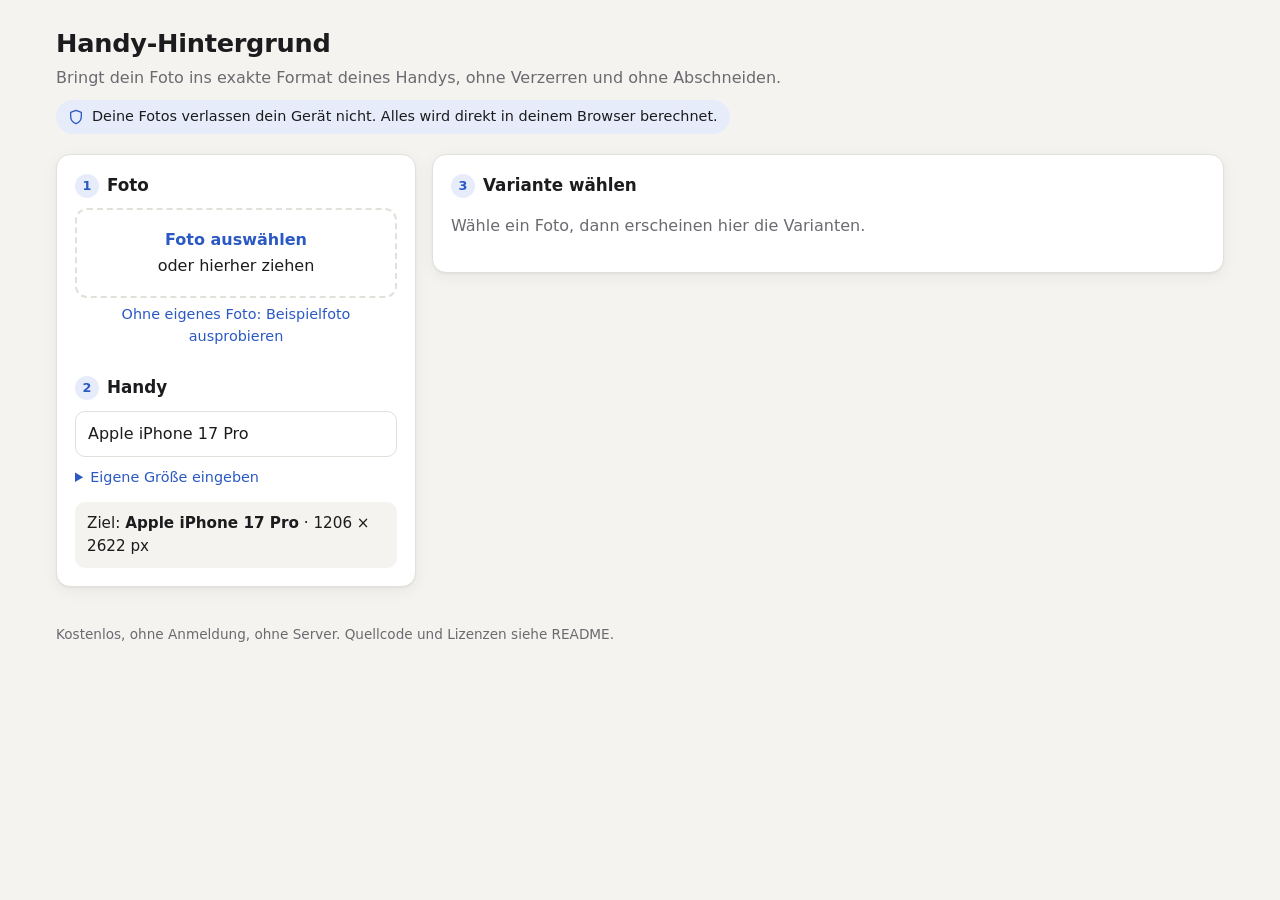
==== index.html @ 35142960 "Schritt 3: Upload, Geräteauswahl, Unschärfe-Variante und Export Co-Authored-By: Claude Opus 5.5 <nor" ====
<!doctype html>
<html lang="de">
<head>
<meta charset="utf-8">
<meta name="viewport" content="width=device-width, initial-scale=1">
<title>Handy-Hintergrund</title>
<meta name="description" content="Bringt ein Foto ins exakte Bildschirmformat deines Handys, ohne Verzerren und ohne Abschneiden. Alles läuft im Browser.">
<link rel="icon" href="data:image/svg+xml,%3Csvg xmlns='http://www.w3.org/2000/svg' viewBox='0 0 32 32'%3E%3Crect x='8' y='2' width='16' height='28' rx='4' fill='%232b59c3'/%3E%3Crect x='11' y='6' width='10' height='20' rx='1.5' fill='%23fff'/%3E%3C/svg%3E">
<link rel="stylesheet" href="css/style.css">
<script type="module" src="js/app.js"></script>
</head>
<body>
<header class="top">
  <h1>Handy-Hintergrund</h1>
  <p class="lead">Bringt dein Foto ins exakte Format deines Handys, ohne Verzerren und ohne Abschneiden.</p>
  <p class="privacy">
    <svg viewBox="0 0 24 24" aria-hidden="true"><path d="M12 2 4 5v6c0 5 3.4 9.4 8 11 4.6-1.6 8-6 8-11V5l-8-3Z" fill="none" stroke="currentColor" stroke-width="2" stroke-linejoin="round"/></svg>
    Deine Fotos verlassen dein Gerät nicht. Alles wird direkt in deinem Browser berechnet.
  </p>
</header>

<main class="layout">
  <section class="panel controls" aria-label="Einstellungen">
    <h2><span class="num">1</span> Foto</h2>
    <label class="dropzone" id="dropzone">
      <input type="file" id="fileInput" accept="image/*">
      <span class="dz-empty">
        <strong>Foto auswählen</strong>
        <span>oder hierher ziehen</span>
      </span>
      <span class="dz-loaded" hidden>
        <canvas id="sourceThumb"></canvas>
        <span>
          <strong id="sourceName"></strong>
          <span id="sourceInfo" class="muted"></span>
          <span class="link">Anderes Foto wählen</span>
        </span>
      </span>
    </label>
    <button type="button" class="text-btn" id="sampleBtn">Ohne eigenes Foto: Beispielfoto ausprobieren</button>
    <p class="error" id="fileError" role="alert" hidden></p>

    <h2><span class="num">2</span> Handy</h2>
    <button type="button" class="detected" id="detectedBtn" hidden></button>
    <div class="picker">
      <label for="deviceSearch" class="sr-only">Handymodell suchen</label>
      <input type="search" id="deviceSearch" placeholder="Modell suchen, z. B. Pixel 9" autocomplete="off"
             role="combobox" aria-expanded="false" aria-controls="deviceList" aria-autocomplete="list">
      <ul id="deviceList" role="listbox" hidden></ul>
    </div>
    <details class="custom" id="customBox">
      <summary>Eigene Größe eingeben</summary>
      <form id="customForm" class="custom-row">
        <label>Breite <input type="number" id="customW" min="100" max="8000" inputmode="numeric" required></label>
        <span aria-hidden="true">×</span>
        <label>Höhe <input type="number" id="customH" min="100" max="8000" inputmode="numeric" required></label>
        <button type="submit" class="btn small">Übernehmen</button>
      </form>
    </details>
    <p class="target" id="targetInfo"></p>
  </section>

  <section class="panel results" aria-label="Ergebnis">
    <h2><span class="num">3</span> Variante wählen</h2>
    <p class="muted" id="emptyHint">Wähle ein Foto, dann erscheinen hier die Varianten.</p>
    <p class="muted" id="fillInfo" hidden></p>
    <div class="cards" id="cards" role="radiogroup" aria-label="Varianten"></div>

    <div class="editor" id="editor" hidden>
      <div class="preview-wrap" id="previewWrap">
        <canvas id="preview" aria-label="Vorschau"></canvas>
      </div>
      <div class="editor-side">
        <div class="position" id="positionBox" hidden>
          <label for="positionSlider" id="positionLabel">Position</label>
          <input type="range" id="positionSlider" min="0" max="100" value="50">
          <p class="muted small">Tipp: Du kannst das Bild in der Vorschau auch direkt verschieben.</p>
        </div>
        <h2><span class="num">4</span> Speichern</h2>
        <fieldset class="format">
          <legend class="sr-only">Dateiformat</legend>
          <label><input type="radio" name="format" value="jpg" checked> JPEG <span class="muted">(kleiner)</span></label>
          <label><input type="radio" name="format" value="png"> PNG <span class="muted">(verlustfrei)</span></label>
        </fieldset>
        <button type="button" class="btn" id="downloadBtn">Herunterladen</button>
        <button type="button" class="btn secondary" id="shareBtn" hidden>Teilen / In Fotos sichern</button>
        <p class="muted small" id="exportInfo"></p>
      </div>
    </div>
  </section>
</main>

<footer class="foot">
  <p>Kostenlos, ohne Anmeldung, ohne Server. Quellcode und Lizenzen siehe README.</p>
</footer>
</body>
</html>
---- css/style.css ----
:root {
  --bg: #f4f3ef;
  --panel: #ffffff;
  --fg: #1c1c1e;
  --muted: #6a6a70;
  --line: #e2e0da;
  --accent: #2b59c3;
  --accent-fg: #ffffff;
  --accent-soft: #e6ecfa;
  --error: #b3261e;
  --checker-a: #e9e7e1;
  --checker-b: #f6f5f1;
  --radius: 14px;
  --shadow: 0 1px 2px rgb(0 0 0 / .05), 0 4px 16px rgb(0 0 0 / .05);
  color-scheme: light;
}
@media (prefers-color-scheme: dark) {
  :root:not([data-theme="light"]) {
    --bg: #131315;
    --panel: #1d1d20;
    --fg: #f1f1f3;
    --muted: #a2a2aa;
    --line: #34343a;
    --accent: #7c9cff;
    --accent-fg: #0d1430;
    --accent-soft: #232c48;
    --error: #ff8a80;
    --checker-a: #26262a;
    --checker-b: #2e2e33;
    --shadow: none;
    color-scheme: dark;
  }
}
:root[data-theme="dark"] {
  --bg: #131315; --panel: #1d1d20; --fg: #f1f1f3; --muted: #a2a2aa; --line: #34343a;
  --accent: #7c9cff; --accent-fg: #0d1430; --accent-soft: #232c48; --error: #ff8a80;
  --checker-a: #26262a; --checker-b: #2e2e33; --shadow: none; color-scheme: dark;
}

* { box-sizing: border-box; }
[hidden] { display: none !important; }
html { -webkit-text-size-adjust: 100%; }
body {
  margin: 0;
  background: var(--bg);
  color: var(--fg);
  font: 16px/1.5 system-ui, -apple-system, "Segoe UI", Roboto, sans-serif;
}
h1 { font-size: 1.6rem; margin: 0; letter-spacing: -.01em; }
h2 { font-size: 1.05rem; margin: 22px 0 10px; display: flex; align-items: center; gap: 8px; }
h2:first-child { margin-top: 0; }
.num {
  display: inline-grid; place-items: center; width: 24px; height: 24px; border-radius: 50%;
  background: var(--accent-soft); color: var(--accent); font-size: .8rem; font-weight: 700;
}
.muted { color: var(--muted); }
.small { font-size: .85rem; }
.sr-only { position: absolute; width: 1px; height: 1px; overflow: hidden; clip: rect(0 0 0 0); white-space: nowrap; }

.top { max-width: 1200px; margin: 0 auto; padding: 24px 16px 8px; }
.lead { margin: 4px 0 10px; color: var(--muted); }
.privacy {
  display: inline-flex; align-items: center; gap: 8px; margin: 0;
  font-size: .9rem; padding: 6px 12px; border-radius: 999px; background: var(--accent-soft);
}
.privacy svg { width: 16px; height: 16px; flex: none; color: var(--accent); }

.layout {
  max-width: 1200px; margin: 0 auto; padding: 12px 16px 24px;
  display: grid; grid-template-columns: minmax(280px, 360px) 1fr; gap: 16px; align-items: start;
}
@media (max-width: 820px) { .layout { grid-template-columns: 1fr; } }
.panel { background: var(--panel); border: 1px solid var(--line); border-radius: var(--radius); padding: 18px; box-shadow: var(--shadow); min-width: 0; }

/* Foto-Auswahl */
.dropzone {
  display: block; border: 2px dashed var(--line); border-radius: 12px; padding: 18px;
  text-align: center; cursor: pointer; transition: border-color .15s, background .15s;
}
.dropzone:hover, .dropzone.drag { border-color: var(--accent); background: var(--accent-soft); }
.dropzone input { position: absolute; opacity: 0; width: 1px; height: 1px; }
.dropzone:focus-within { outline: 2px solid var(--accent); outline-offset: 2px; }
.dz-empty { display: flex; flex-direction: column; gap: 2px; }
.dz-empty strong { color: var(--accent); }
.dz-loaded { display: flex; gap: 12px; align-items: center; text-align: left; }
.dz-loaded > span { display: flex; flex-direction: column; min-width: 0; }
.dz-loaded strong { overflow: hidden; text-overflow: ellipsis; white-space: nowrap; }
.dz-loaded .link { color: var(--accent); font-size: .9rem; }
#sourceThumb { width: 64px; height: 64px; object-fit: cover; border-radius: 8px; flex: none; background: var(--checker-a); }
.text-btn { background: none; border: 0; padding: 6px 0; color: var(--accent); font: inherit; font-size: .9rem; cursor: pointer; }
.error { color: var(--error); margin: 8px 0 0; }

/* Handy-Auswahl */
.detected {
  width: 100%; text-align: left; margin-bottom: 10px; padding: 10px 12px; border-radius: 10px;
  border: 1px solid var(--accent); background: var(--accent-soft); color: var(--fg); font: inherit; cursor: pointer;
}
.picker { position: relative; }
#deviceSearch {
  width: 100%; padding: 10px 12px; font: inherit; color: var(--fg); background: var(--panel);
  border: 1px solid var(--line); border-radius: 10px;
}
#deviceSearch:focus { outline: 2px solid var(--accent); outline-offset: 1px; }
#deviceList {
  position: absolute; z-index: 5; left: 0; right: 0; top: calc(100% + 4px); margin: 0; padding: 4px;
  list-style: none; max-height: 320px; overflow-y: auto; background: var(--panel);
  border: 1px solid var(--line); border-radius: 10px; box-shadow: 0 8px 30px rgb(0 0 0 / .18);
}
#deviceList li { padding: 8px 10px; border-radius: 6px; cursor: pointer; display: flex; justify-content: space-between; gap: 8px; }
#deviceList li[aria-selected="true"], #deviceList li:hover { background: var(--accent-soft); }
#deviceList li .meta { color: var(--muted); font-size: .85rem; white-space: nowrap; }
#deviceList li.none { color: var(--muted); cursor: default; background: none; }
.custom { margin-top: 10px; }
.custom summary { cursor: pointer; color: var(--accent); font-size: .9rem; }
.custom-row { display: flex; align-items: end; gap: 8px; flex-wrap: wrap; margin-top: 8px; }
.custom-row label { display: flex; flex-direction: column; font-size: .8rem; color: var(--muted); }
.custom-row input { width: 6.5em; padding: 8px; font: inherit; color: var(--fg); background: var(--panel); border: 1px solid var(--line); border-radius: 8px; }
.target { margin: 14px 0 0; padding: 10px 12px; border-radius: 10px; background: var(--bg); font-size: .95rem; }

/* Buttons */
.btn {
  display: block; width: 100%; padding: 12px 16px; border-radius: 10px; border: 1px solid var(--accent);
  background: var(--accent); color: var(--accent-fg); font: inherit; font-weight: 600; cursor: pointer;
}
.btn.small { width: auto; padding: 8px 12px; }
.btn.secondary { background: transparent; color: var(--accent); margin-top: 8px; }
.btn:disabled { opacity: .5; cursor: default; }

/* Varianten */
.cards { display: grid; grid-template-columns: repeat(auto-fill, minmax(150px, 1fr)); gap: 12px; }
.card {
  position: relative; display: flex; flex-direction: column; gap: 6px; padding: 10px; text-align: left;
  border: 2px solid var(--line); border-radius: 12px; background: var(--panel); color: var(--fg); font: inherit; cursor: pointer;
}
.card[aria-checked="true"] { border-color: var(--accent); background: var(--accent-soft); }
.card canvas { width: 100%; height: 190px; object-fit: contain; border-radius: 6px; background: var(--checker-a); }
.card strong { font-size: .95rem; }
.card .desc { font-size: .8rem; color: var(--muted); }
.badge {
  position: absolute; top: 16px; left: 16px; padding: 2px 8px; border-radius: 999px;
  background: var(--accent); color: var(--accent-fg); font-size: .75rem; font-weight: 700;
}

/* Vorschau und Export */
.editor { display: grid; grid-template-columns: auto minmax(220px, 300px); gap: 20px; margin-top: 18px; align-items: start; }
@media (max-width: 1000px) { .editor { grid-template-columns: 1fr; } }
.preview-wrap {
  display: grid; place-items: center; padding: 12px; border-radius: 12px; min-width: 0;
  background: repeating-conic-gradient(var(--checker-a) 0 25%, var(--checker-b) 0 50%) 0 0 / 20px 20px;
}
#preview { display: block; border-radius: 18px; box-shadow: 0 4px 24px rgb(0 0 0 / .25); touch-action: none; max-width: 100%; }
#preview.movable-x { cursor: ew-resize; }
#preview.movable-y { cursor: ns-resize; }
.editor-side h2 { margin-top: 0; }
.position { margin-bottom: 20px; }
.position label { display: block; font-weight: 600; margin-bottom: 4px; }
.position input { width: 100%; accent-color: var(--accent); }
.format { border: 0; padding: 0; margin: 0 0 12px; display: flex; flex-direction: column; gap: 6px; }
.format input { accent-color: var(--accent); }

.foot { max-width: 1200px; margin: 0 auto; padding: 0 16px 32px; color: var(--muted); font-size: .85rem; }
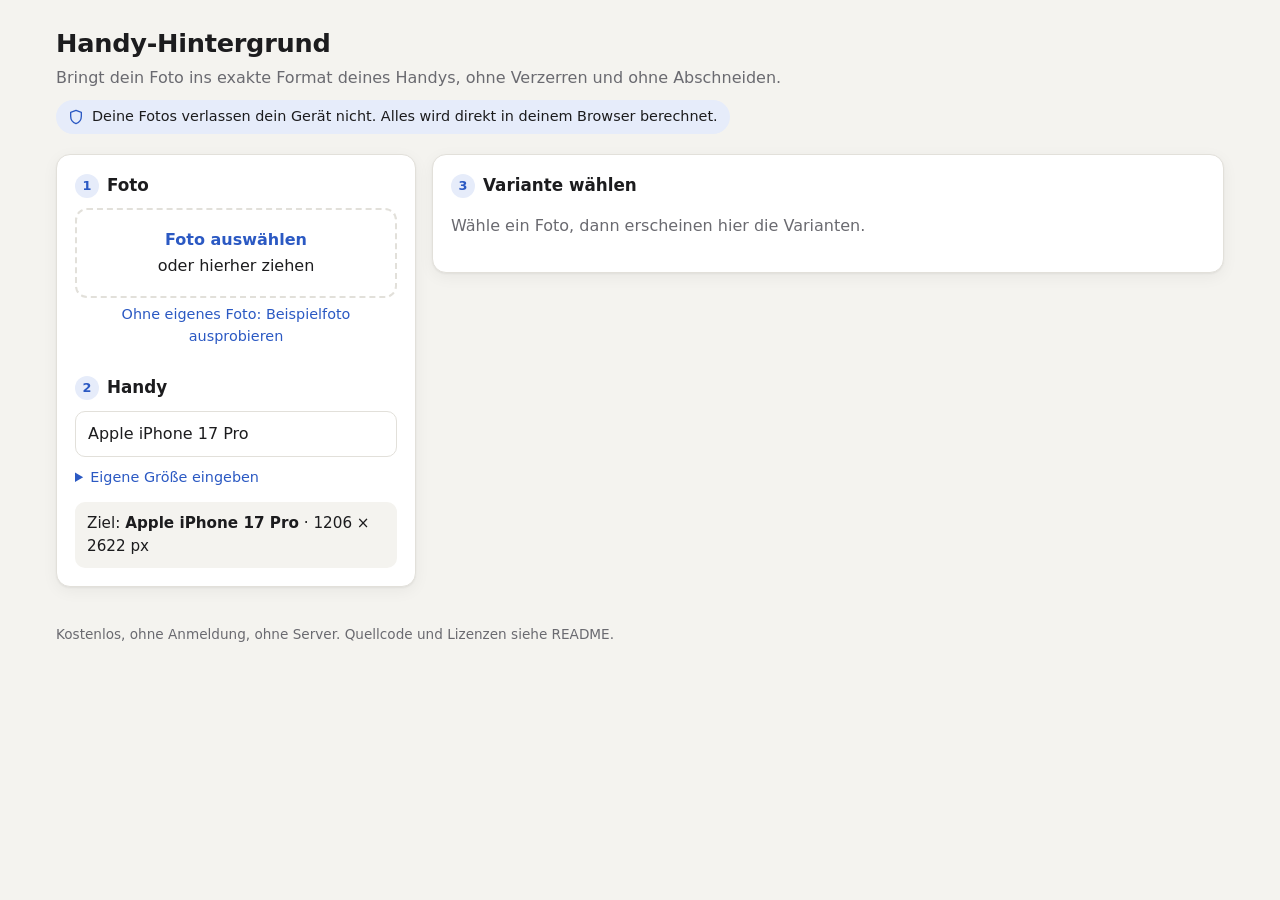
==== commit 0e3b91a6: "Ältere Handys: KI nach Absturz dauerhaft zurückstellen, klare Hinweise - Absturz bleibt vermerkt, bi" ====
--- a/index.html
+++ b/index.html
@@ -6,6 +6,9 @@
 <title>Handy-Hintergrund</title>
 <meta name="description" content="Bringt ein Foto ins exakte Bildschirmformat deines Handys, ohne Verzerren und ohne Abschneiden. Alles läuft im Browser.">
 <link rel="icon" href="data:image/svg+xml,%3Csvg xmlns='http://www.w3.org/2000/svg' viewBox='0 0 32 32'%3E%3Crect x='8' y='2' width='16' height='28' rx='4' fill='%232b59c3'/%3E%3Crect x='11' y='6' width='10' height='20' rx='1.5' fill='%23fff'/%3E%3C/svg%3E">
+<!-- Erlaubt der KI, mehrere Prozessorkerne zu nutzen (lädt die Seite beim ersten Besuch einmal neu) -->
+<script src="js/coi-setup.js"></script>
+<script src="coi-serviceworker.js"></script>
 <link rel="stylesheet" href="css/style.css">
 <script type="module" src="js/app.js"></script>
 </head>
@@ -65,10 +68,12 @@
     <p class="muted" id="emptyHint">Wähle ein Foto, dann erscheinen hier die Varianten.</p>
     <p class="muted" id="fillInfo" hidden></p>
     <div class="cards" id="cards" role="radiogroup" aria-label="Varianten"></div>
+    <p class="muted small notice" id="kiNotice" hidden></p>
 
     <div class="editor" id="editor" hidden>
       <div class="preview-wrap" id="previewWrap">
         <canvas id="preview" aria-label="Vorschau"></canvas>
+        <div class="preview-status" id="previewStatus" role="status" hidden></div>
       </div>
       <div class="editor-side">
         <div class="position" id="positionBox" hidden>
--- a/css/style.css
+++ b/css/style.css
@@ -11,6 +11,7 @@
   --checker-a: #e9e7e1;
   --checker-b: #f6f5f1;
   --radius: 14px;
+  --icon-download: url("data:image/svg+xml,%3Csvg xmlns='http://www.w3.org/2000/svg' viewBox='0 0 24 24' fill='none' stroke='black' stroke-width='2' stroke-linecap='round' stroke-linejoin='round'%3E%3Cpath d='M12 3v12m0 0-5-5m5 5 5-5M4 19h16'/%3E%3C/svg%3E");
   --shadow: 0 1px 2px rgb(0 0 0 / .05), 0 4px 16px rgb(0 0 0 / .05);
   color-scheme: light;
 }
@@ -133,7 +134,16 @@
   border: 2px solid var(--line); border-radius: 12px; background: var(--panel); color: var(--fg); font: inherit; cursor: pointer;
 }
 .card[aria-checked="true"] { border-color: var(--accent); background: var(--accent-soft); }
-.card canvas { width: 100%; height: 190px; object-fit: contain; border-radius: 6px; background: var(--checker-a); }
+.card .thumb { position: relative; display: block; }
+.card canvas { display: block; width: 100%; height: 190px; object-fit: contain; border-radius: 6px; background: var(--checker-a); }
+.status, .preview-status {
+  position: absolute; inset: 0; display: flex; flex-direction: column; align-items: center; justify-content: center;
+  gap: 8px; padding: 10px; text-align: center; font-size: .85rem; font-weight: 600; color: var(--fg);
+}
+.status progress, .preview-status progress { width: 80%; accent-color: var(--accent); }
+.card.needs-action .status { color: var(--accent); }
+.card.needs-action .status span::before { content: ''; display: block; width: 28px; height: 28px; margin: 0 auto 6px;
+  background: currentColor; -webkit-mask: var(--icon-download) center / contain no-repeat; mask: var(--icon-download) center / contain no-repeat; }
 .card strong { font-size: .95rem; }
 .card .desc { font-size: .8rem; color: var(--muted); }
 .badge {
@@ -145,7 +155,7 @@
 .editor { display: grid; grid-template-columns: auto minmax(220px, 300px); gap: 20px; margin-top: 18px; align-items: start; }
 @media (max-width: 1000px) { .editor { grid-template-columns: 1fr; } }
 .preview-wrap {
-  display: grid; place-items: center; padding: 12px; border-radius: 12px; min-width: 0;
+  position: relative; display: grid; place-items: center; padding: 12px; border-radius: 12px; min-width: 0;
   background: repeating-conic-gradient(var(--checker-a) 0 25%, var(--checker-b) 0 50%) 0 0 / 20px 20px;
 }
 #preview { display: block; border-radius: 18px; box-shadow: 0 4px 24px rgb(0 0 0 / .25); touch-action: none; max-width: 100%; }
@@ -158,4 +168,19 @@
 .format { border: 0; padding: 0; margin: 0 0 12px; display: flex; flex-direction: column; gap: 6px; }
 .format input { accent-color: var(--accent); }
 
+.notice { margin: 10px 0 0; }
 .foot { max-width: 1200px; margin: 0 auto; padding: 0 16px 32px; color: var(--muted); font-size: .85rem; }
+.preview-status { font-size: 1rem; }
+.preview-status span { background: var(--panel); padding: 6px 12px; border-radius: 8px; }
+
+/* Handy: Varianten als wischbare Leiste, damit die Vorschau nicht weit nach unten rutscht */
+@media (max-width: 600px) {
+  .cards {
+    grid-auto-flow: column; grid-template-columns: none; grid-auto-columns: 44%;
+    overflow-x: auto; scroll-snap-type: x mandatory; padding-bottom: 6px; margin: 0 -4px; padding-inline: 4px;
+  }
+  .card { scroll-snap-align: start; }
+  .card canvas { height: 150px; }
+  .card .desc { display: none; }
+  .badge { top: 14px; left: 14px; }
+}
